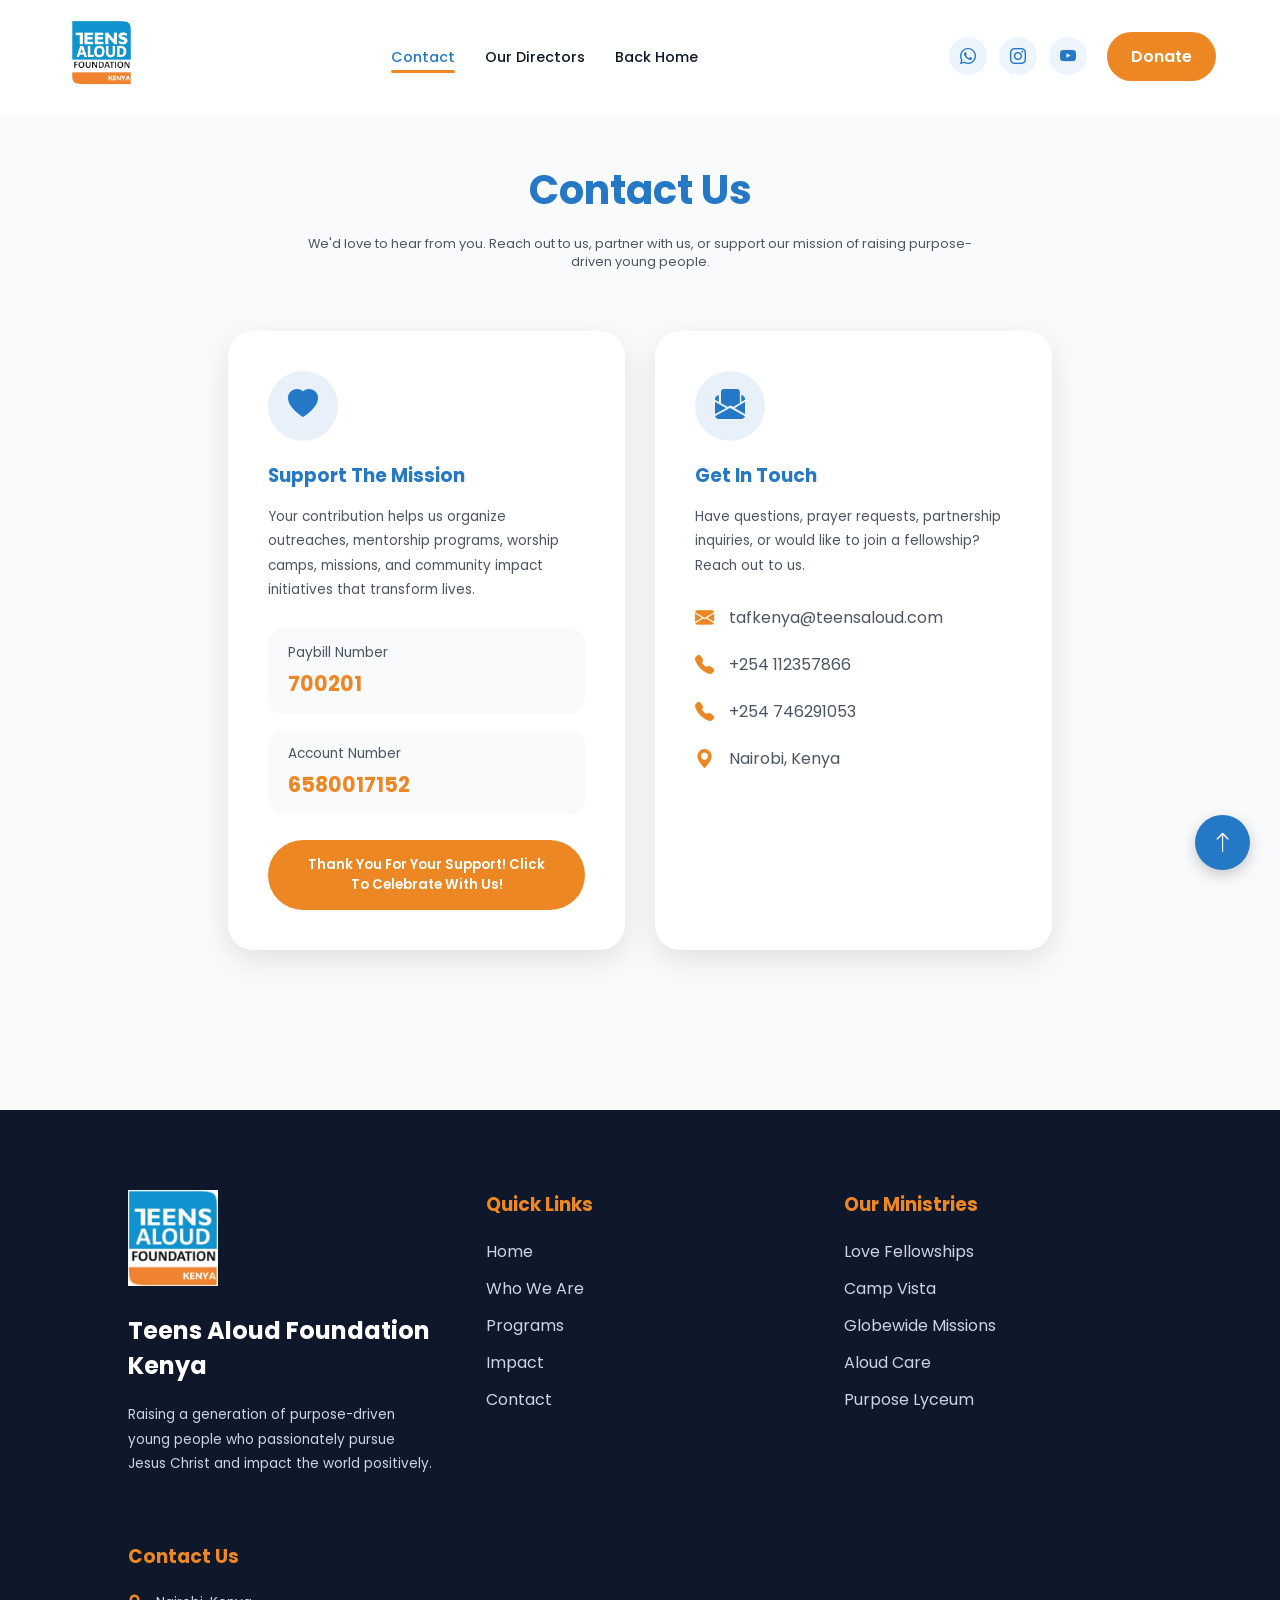
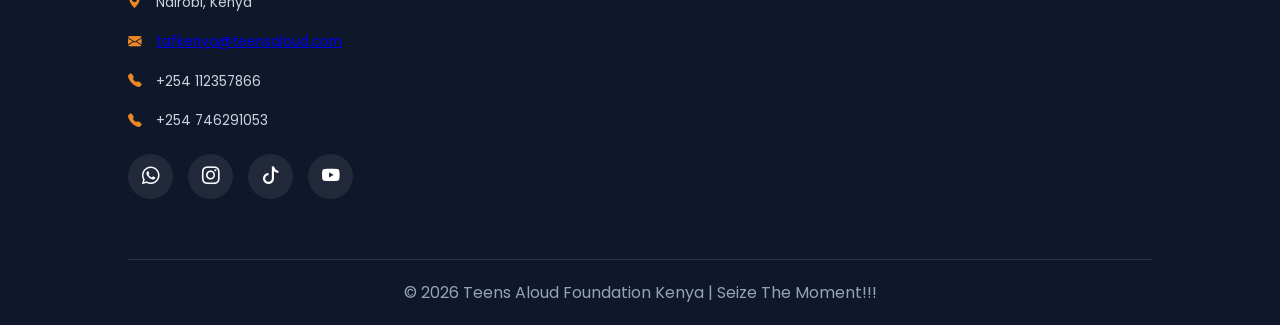
==== contact_us.html @ 478a1626 "Add files via upload" ====
<!DOCTYPE html>
<html lang="en">
<head>
    <meta charset="UTF-8">
    <meta name="viewport" content="width=device-width, initial-scale=1.0">
    <title>Sub-Ministry Directors | Teens Aloud Foundation</title>
    <link rel="preconnect" href="https://fonts.googleapis.com">
    <link rel="stylesheet" href="Home.css">
    <link rel="preconnect" href="https://fonts.gstatic.com" crossorigin>
    <link rel="stylesheet"href="https://cdn.jsdelivr.net/npm/bootstrap-icons@1.13.1/font/bootstrap-icons.min.css">
    <link href="https://fonts.googleapis.com/css2?family=Poppins:wght@300;400;500;600;700&display=swap" rel="stylesheet">

</head>

<body>
    <!-- HEADER -->
    <header>
    <nav class="navbar">

        <!-- LOGO -->
        <div class="logo">
            <img
                src="images/taf_KENY_2_-removebg-preview.png"
                alt="TAF Logo"
                class="logo-img"
            >
        </div>

        <!-- NAV LINKS -->
        <ul class="nav-links" id="navLinks">
            <li><a href="#" class="active" >Contact</a></li>
            <li><a href="directors.html">Our Directors</a></li>
            <li><a href="index.html" >Back Home</a></li>
        </ul>

        <!-- RIGHT SIDE -->
        <div class="nav-right">

            <!-- SOCIALS -->
            <div class="nav-socials">

                <a href="https://whatsapp.com/channel/0029Vam9Rb09sBI8XfmuP315" title="WhatsApp">
                    <i class="bi bi-whatsapp"></i>
                </a>

                <a href="https://www.instagram.com/teens_aloud_kenya?igsh=bHA4dHU2bThsamw3&utm_source=qr" title="Instagram">
                    <i class="bi bi-instagram"></i>
                </a>

                <a href="https://youtube.com/@teensaloudkenya?si=RLWSdQaIuWvniSny" title="YouTube">
                    <i class="bi bi-youtube"></i>
                </a>
            </div>

            <!-- DONATE BUTTON -->
            <a href="#" class="nav-btn">
                Donate
            </a>

            <!-- MOBILE MENU -->
            <div class="menu-btn" id="menuBtn">
                <i class="bi bi-list"></i>
            </div>
        </div>
    </nav>

</header>
<section class="contact-page" id="contact">

    <div class="section-title">
        <h2>Contact Us</h2>
        <p>
            We'd love to hear from you. Reach out to us, partner with us, or support our mission of raising purpose-driven young people.
        </p>
    </div>

    <div class="contact-grid">

        <!-- DONATE CARD -->

        <div class="contact-card donate-card">

            <div class="contact-icon">
                <i class="bi bi-heart-fill"></i>
            </div>

            <h3>Support The Mission</h3>

            <p>
                Your contribution helps us organize outreaches, mentorship programs,
                worship camps, missions, and community impact initiatives that transform lives.
            </p>

            <div class="donation-details">

                <div class="donation-item">
                    <span>Paybill Number</span>
                    <h4>700201</h4>
                </div>

                <div class="donation-item">
                    <span>Account Number</span>
                    <h4>6580017152</h4>
                </div>

            </div>

            <button type="button" style="border: none;" class="btn btn-primary" id="supportMissionBtn">
                Thank You For Your Support! Click To Celebrate With Us!
            </button>

        </div>

        <!-- CONTACT CARD -->

        <div class="contact-card">

            <div class="contact-icon">
                <i class="bi bi-envelope-paper-fill"></i>
            </div>

            <h3>Get In Touch</h3>

            <p>
                Have questions, prayer requests, partnership inquiries, or would like to join a fellowship? Reach out to us.
            </p>

            <div class="contact-info">

                <div class="info-item">
                    <i class="bi bi-envelope-fill"></i>
                    <span>tafkenya@teensaloud.com</span>
                </div>

                <div class="info-item">
                    <i class="bi bi-telephone-fill"></i>
                    <span>+254 112357866</span>
                </div>

                <div class="info-item">
                    <i class="bi bi-telephone-fill"></i>
                    <span>+254 746291053</span>
                </div>

                <div class="info-item">
                    <i class="bi bi-geo-alt-fill"></i>
                    <span>Nairobi, Kenya</span>
                </div>

            </div>

        </div>

    </div>

</section>

    <!-- FOOTER -->
    <footer class="footer">

        <div class="footer-container">

            <!-- BRAND -->

            <div class="footer-box">

                <img
                    src="images/taf KENY.png"
                    alt="TAF Logo"
                    class="footer-logo"
                >

                <h2>Teens Aloud Foundation Kenya</h2>

                <p>
                    Raising a generation of purpose-driven young people who passionately pursue Jesus Christ and impact the world positively.
                </p>

            </div>



            <!-- QUICK LINKS -->

            <div class="footer-box">

                <h3>Quick Links</h3>

                <ul>

                    <li><a href="index.html#home">Home</a></li>

                    <li><a href="index.html#about">Who We Are</a></li>

                    <li><a href="index.html#programs">Programs</a></li>

                    <li><a href="index.html#impact">Impact</a></li>

                    <li><a href="index.html#contact">Contact</a></li>

                </ul>

            </div>



            <!-- PROGRAMS -->

            <div class="footer-box">

                <h3>Our Ministries</h3>

                <ul>

                    <li><a href="index.html#love-fellowships">Love Fellowships</a></li>

                    <li><a href="index.html#camp-vista">Camp Vista</a></li>

                    <li><a href="index.html#globewide-missions">Globewide Missions</a></li>

                    <li><a href="index.html#aloud-care">Aloud Care</a></li>

                    <li><a href="index.html#purpose-lyceum">Purpose Lyceum</a></li>

                </ul>

            </div>



            <!-- CONTACT -->

            <div class="footer-box">

                <h3>Contact Us</h3>

                <p>
                    <i class="bi bi-geo-alt-fill"></i>
                    Nairobi, Kenya
                </p>

                <p>
                    <i class="bi bi-envelope-fill"></i>
                    <a href="tafkenya@teensaloud.com">tafkenya@teensaloud.com</a>
                </p>

                <p>
                    <i class="bi bi-telephone-fill"></i>
                    +254 112357866
                </p>

                <p>
                    <i class="bi bi-telephone-fill"></i>
                    +254 746291053
                </p>



                <!-- SOCIALS -->

                <div class="footer-socials">

                    <a title="WhatsApp" href="https://whatsapp.com/channel/0029Vam9Rb09sBI8XfmuP315">
                        <i class="bi bi-whatsapp"></i>
                    </a>

                    <a title="Instagram" href="https://www.instagram.com/teens_aloud_kenya?igsh=bHA4dHU2bThsamw3&utm_source=qr">
                        <i class="bi bi-instagram"></i>
                    </a>

                    <a title="TikTok" href="https://www.tiktok.com/@teensaloudkenya?_r=1&_t=ZS-96lHkJos5vY">
                        <i class="bi bi-tiktok"></i>
                    </a>

                    <a title="YouTube" href="https://youtube.com/@teensaloudkenya?si=RLWSdQaIuWvniSny">
                        <i class="bi bi-youtube"></i>
                    </a>

                </div>

            </div>

        </div>



        <!-- BOTTOM -->

        <div class="footer-bottom">

            <p>
                © 2026 Teens Aloud Foundation Kenya |
                Seize The Moment!!!
            </p>

        </div>

    </footer>

    <div class="scroll-top-btn">
        <i class="bi bi-arrow-up"></i>
    </div>

    
    <!-- THANK YOU CELEBRATION -->

    <div class="thankyou-overlay" id="thankyouOverlay">

        <div class="thankyou-box">

            <div class="success-circle">
                <i class="bi bi-heart-fill"></i>
            </div>

            <h2>Thank You!</h2>

            <p>
                Your willingness to support the mission means a lot.
                Together we are impacting lives, raising leaders,
                spreading hope and advancing God's Kingdom.
            </p>

            <button class="thankyou-btn" id="closeThankyou">
                Continue
            </button>

        </div>

        <!-- Confetti -->
        <div class="confetti-container"></div>

    </div>

    <script>

        const contactCards =
            document.querySelectorAll(".contact-card");

        function animateContactCards(){

            const triggerBottom =
                window.innerHeight * 0.88;

            contactCards.forEach((card, index) => {

                const cardTop =
                    card.getBoundingClientRect().top;

                if(cardTop < triggerBottom){

                    setTimeout(() => {

                        card.classList.add("show");

                    }, index * 250);

                }

            });

        }

        window.addEventListener(
            "scroll",
            animateContactCards
        );

        animateContactCards();

        // THANK YOU CELEBRATION

        const supportBtn =
            document.getElementById(
                "supportMissionBtn"
            );

        const thankyouOverlay =
            document.getElementById(
                "thankyouOverlay"
            );

        const closeThankyou =
            document.getElementById(
                "closeThankyou"
            );

        function createConfetti(){

            const container =
                document.querySelector(
                    ".confetti-container"
                );

            container.innerHTML = "";

            for(let i = 0; i < 120; i++){

                const confetti =
                    document.createElement("div");

                confetti.classList.add("confetti");

                confetti.style.left =
                    Math.random() * 100 + "%";

                confetti.style.background =
                    [
                        "#2578c6",
                        "#ec8723",
                        "#ffd700",
                        "#ffffff"
                    ][Math.floor(Math.random()*4)];

                confetti.style.animationDuration =
                    (Math.random()*3 + 2) + "s";

                container.appendChild(confetti);

            }

        }

        supportBtn.addEventListener(
            "click",
            (e) => {

                e.preventDefault();

                thankyouOverlay.classList.add(
                    "show"
                );

                createConfetti();

            }
        );

        closeThankyou.addEventListener(
            "click",
            () => {

                thankyouOverlay.classList.remove(
                    "show"
                );

            }
        );

        thankyouOverlay.addEventListener(
            "click",
            (e) => {

                if(
                    e.target === thankyouOverlay
                ){

                    thankyouOverlay.classList.remove(
                        "show"
                    );

                }

            }
        );
    </script>

</body>
</html>
---- Home.css ----
*{
        margin:0;
        padding:0;
        box-sizing:border-box;
        font-family:'Poppins',sans-serif;
    }

    :root{
        --primary:#2578c6;
        --secondary:#ec8723;
        --dark:#111827;
        --other:#1f5489;
        --light:#f9fafb;
        --text:#4b5563;
        --white:#ffffff;
        --shadow:0 10px 30px rgba(0,0,0,0.1);
    }

    body{
        background:var(--light);
        color:var(--dark);
        overflow-x:hidden;
    }

    html{
        scroll-behavior:smooth;
    }

    /* NAVBAR */

/* ==========================================
MODERN NAVBAR
========================================== */

header{
    width:100%;
    position:fixed;
    top:0;
    left:0;
    z-index:1000;

    background:rgba(255,255,255,0.85);

    -webkit-backdrop-filter:blur(12px);
    backdrop-filter:blur(12px);

    transition:0.4s ease;

    border-bottom:
    1px solid rgba(255,255,255,0.2);
}

/* NAVBAR */

.navbar{
    width:90%;
    max-width:1300px;
    margin:auto;

    display:flex;
    align-items:center;
    justify-content:space-between;

    padding:15px 0;
}

.logo-img{
    height:75px;
    object-fit:contain;
}

.nav-links{
    display:flex;
    align-items:center;
    gap:30px;

    list-style:none;
}

.nav-links li a{
    position:relative;

    text-decoration:none;
    color:var(--dark);

    font-weight:500;
    font-size:0.9rem;

    transition:0.3s ease;
}

.nav-links li a::after{
    content:"";

    position:absolute;

    left:0;
    bottom:-6px;

    width:0%;
    height:3px;

    background:var(--secondary);

    border-radius:10px;

    transition:0.4s ease;
}

.nav-links li a:hover::after,
.nav-links li a.active::after{
    width:100%;
}

.nav-links li a:hover,
.nav-links li a.active{
    color:var(--primary);
}

.nav-right{
    display:flex;
    align-items:center;
    gap:20px;
}

.nav-socials{
    display:flex;
    gap:12px;
}

.nav-socials a{
    width:38px;
    height:38px;

    border-radius:50%;

    background:rgba(37,120,198,0.08);

    display:flex;
    align-items:center;
    justify-content:center;

    color:var(--primary);

    text-decoration:none;

    transition:0.3s ease;
}

.nav-socials a:hover{
    background:var(--primary);
    color:white;

    transform:translateY(-3px);
}

.nav-btn{
    padding:12px 24px;

    background:var(--secondary);
    color:white;

    border-radius:50px;

    text-decoration:none;

    font-weight:600;

    transition:0.3s ease;
}

.nav-btn:hover{
    background:var(--primary);

    transform:translateY(-3px);
}

.menu-btn{
    display:none;

    font-size:2rem;

    cursor:pointer;

    color:var(--primary);
}

    /* HERO SECTION */

.hero{
    position:relative;
    min-height:100vh;
    overflow:hidden;
    display:flex;
    align-items:center;
    justify-content:center;
    text-align:center;
    padding:120px 20px 50px;
}

.hero-slider{
    position:absolute;
    top:0;
    left:0;
    width:100%;
    height:100%;
    z-index:1;
}

.slide{
    position:absolute;
    width:100%;
    height:100%;
    opacity:0;
    transition:opacity 2.5s ease-in-out;
}

.slide.active{
    opacity:1;
}

.slide img{
    width:100%;
    height:100%;
    object-fit:cover;
}

.hero-overlay{
    position:absolute;
    top:0;
    left:0;
    width:100%;
    height:100%;
    background:rgba(0,0,0,0.5);
    z-index:2;
}

    .hero-content{
    position:relative;
    z-index:3;
    max-width:850px;
    color:white;
}

    .hero h1{
        font-size:4rem;
        line-height:1.2;
        margin-bottom:20px;
    }

    .hero h1 span, h3 span{
        color:var(--secondary);
    }

    .hero p{
        font-size:1.1rem;
        line-height:1.8;
        margin-bottom:35px;
        color:#f3f4f6;
    }

    .hero-buttons{
        display:flex;
        justify-content:center;
        gap:20px;
        flex-wrap:wrap;
    }

    .btn{
        padding:15px 32px;
        border-radius:50px;
        text-decoration:none;
        font-weight:600;
        transition:0.3s ease;
        display:inline-block;
    }

    .btn-primary{
        background:var(--secondary);
        color:white;
    }

    .btn-primary:hover{
        background:#e68900;
        transform:translateY(-3px);
    }

    .btn-outline{
        border:2px solid white;
        color:white;
    }

    .btn-outline:hover{
        background:white;
        color:var(--primary);
    }

    /* LEADERSHIP SECTION */

    .leadership-section{
        padding:60px 10%;
        background:white;
    }

    /* FOUNDER CARD */

    .founder-card{
        display:flex;
        align-items:center;
        gap:50px;

        background:var(--light);

        padding:40px;

        border-radius:30px;

        box-shadow:var(--shadow);

        margin-bottom:60px;

        overflow:hidden;
    }

    .founder-image{
        flex:1;
    }

    .founder-image img{
        width:100%;
        max-height:800px;
        max-width:600px;

        border-radius:20px;

        object-fit:cover;

        box-shadow:var(--shadow);
    }

    .founder-content{
        flex:1;
    }

    .leader-tag{
        display:inline-block;

        padding:8px 18px;

        border-radius:30px;

        background:rgba(37,120,198,0.1);

        color:var(--primary);

        font-size:14px;

        font-weight:600;

        margin-bottom:18px;
    }

    .leader-tag.secondary{
        background:rgba(236,135,35,0.12);
        color:var(--secondary);
    }

    .founder-content h3{
        font-size:2.3rem;

        margin-bottom:20px;

        color:var(--primary);
    }

    .founder-content p{
        color:var(--text);

        line-height:1.9;

        font-size:0.85rem;
    }

    /* DIRECTORS GRID */

    .directors-grid{
        display:grid;

        grid-template-columns:repeat(auto-fit,minmax(320px,1fr));

        gap:30px;
    }

    /* MINI CARDS */

    .director-mini-card{
        background:var(--light);

        border-radius:25px;

        padding:30px;

        display:flex;

        align-items:center;

        gap:25px;

        box-shadow:var(--shadow);

        transition:0.4s ease;
    }

    .director-mini-card:hover{
        transform:translateY(-8px);
    }

    .director-mini-image img{
        width:240px;
        height:240px;

        border-radius:20%;

        object-fit:cover;

        border:5px solid rgba(37,120,198,0.1);
    }

    .director-mini-content h4{
        font-size:1.4rem;

        margin:10px 0;

        color:var(--primary);
    }

    .director-mini-content p{
        color:var(--text);

        line-height:1.7;

        font-size:0.85rem;
    }

    .founder-card,
    .director-mini-card{
        opacity:0;
        transform:translateY(60px);
        transition:1s ease;
    }

    .founder-card.show,
    .director-mini-card.show{
        opacity:1;
        transform:translateY(0);
    }

    /* ACTED */

    .acted-grid{
        display:grid;

        grid-template-columns:
        repeat(auto-fit,minmax(240px,1fr));

        gap:30px;

        margin-top:40px;
    }

    .acted-mini-card{
        background:var(--light);

        border-radius:25px;

        padding:30px 25px;

        text-align:center;

        box-shadow:var(--shadow);

        transition:0.4s ease;

        display:flex;

        flex-direction:column;

        align-items:center;

        gap:18px;
    }

    .acted-mini-card:hover{
        transform:translateY(-8px);
    }

    .acted-mini-image img{
        width:140px;
        height:140px;

        border-radius:50%;

        object-fit:cover;

        border:5px solid rgba(37,120,198,0.1);

        box-shadow:0 10px 25px rgba(0,0,0,0.08);
    }

    .acted-mini-content h4{
        font-size:0.85rem;

        color:var(--primary);

        margin-bottom:8px;
    }

    .acted-mini-card p{
        color:var(--text);

        font-size:0.85rem;

        line-height:1.2;
    }

    /* TAG */

    .acted-mini-card .leader-tag{
        margin-bottom:5px;
    }

    .acted-mini-card{
        opacity:0;
        transform:translateY(60px);
        transition:1s ease;
    }

    .acted-mini-card.show{
        opacity:1;
        transform:translateY(0);
    }

    /* ABOUT */

    section{
        padding:60px 10%;
    }

    .section-title{
        text-align:center;
        margin-bottom:60px;
    }

    .section-title h2{
        font-size:2.5rem;
        color:var(--primary);
        margin-bottom:15px;
    }

    .section-title p{
        color:var(--text);
        max-width:700px;
        margin:auto;
        font-size:0.8rem;
    }

    .about{
        display:grid;
        grid-template-columns:repeat(auto-fit,minmax(320px,1fr));
        gap:50px;
        align-items:center;
    }

    .about img{
        width:100%;
        border-radius:25px;
        box-shadow:var(--shadow);
    }

    .about-text h3{
        font-size:2rem;
        margin-bottom:20px;
        color:var(--other);
    }

    .about-text p{
        color:var(--text);
        line-height:1.9;
        margin-bottom:20px;
        font-size:0.85rem;
    }

    .about img,
    .about-text{
        opacity:0;
        transition:all 1.2s ease;
    }

    .about img{
        transform:translateX(-100px);
    }

    .about-text{
        transform:translateX(100px);
    }

    .about img.show,
    .about-text.show{
        opacity:1;
        transform:translateX(0);
    }

    /* VISION & MISSION SECTION */

    .vision-mission{
        padding:60px 10%;
        background:#f9fafc;
    }

    .vision-mission-container{
        display:grid;
        grid-template-columns:repeat(2,1fr);
        gap:30px;
        margin-top:50px;
    }

    .vision-card,
    .mission-card{
        background:white;
        padding:45px 35px;
        border-radius:24px;
        text-align:center;
        box-shadow:0 8px 30px rgba(0,0,0,0.06);
        transition:0.4s ease;
        border:1px solid rgba(0,0,0,0.05);

        opacity:0;
        transform:translateY(40px);
    }

    .vision-card.show,
    .mission-card.show{
        opacity:1;
        transform:translateY(0);
    }

    .vision-card:hover,
    .mission-card:hover{
        transform:translateY(-10px);
        box-shadow:0 15px 40px rgba(0,0,0,0.1);
    }

    .vm-icon{
        width:60px;
        height:60px;
        margin:auto;
        margin-bottom:25px;
        border-radius:50%;
        background:linear-gradient(135deg,#ff9800,var(--secondary));
        display:flex;
        align-items:center;
        justify-content:center;
        color:var(--primary);
        font-size:24px;
    }

    .vision-card h3,
    .mission-card h3{
        font-size:24px;
        margin-bottom:18px;
        color: var(--primary);
    }

    .vision-card p,
    .mission-card p{
        color:#666;
        line-height:1.6;
        font-size:0.85rem;
    }

    /* SUB MINISTRIES */

    .SUB-card{
        opacity:0;
        transform:translateX(120px);
        transition:
        opacity 0.8s ease,
        transform 0.8s ease;
    }

    .SUB-card.show{
        opacity:1;
        transform:translateX(0);
    }

    /* SUBS */

    .SUBs{
        background:white;
    }

    .SUB-grid{
        display:grid;
        grid-template-columns:repeat(auto-fit,minmax(350px,1fr));
        gap:30px;
    }

    .SUB-card{
        background:var(--light);
        padding:35px 25px;
        border-radius:24px;
        transition:0.4s ease;
        box-shadow:var(--shadow);
    }

    .SUB-card:hover{
        transform:translateY(-10px);
    }

    .SUB-card h3{
        margin:20px 0 15px;
        color:var(--primary);
    }

    .SUB-card p{
        color:var(--text);
        line-height:1.7;
        font-size:0.85rem;
    }

    /* PROGRAM CARDS ANIMATION */

    .program-card{
        opacity:0;
        transform:translateX(120px);
        transition:
        opacity 0.8s ease,
        transform 0.8s ease;
    }

    .program-card.show{
        opacity:1;
        transform:translateX(0);
    }

    /* PROGRAMS */

    .programs{
        background:white;
    }

    .program-card{
        background:var(--light);
        padding:35px 25px;
        border-radius:24px;
        transition:0.4s ease;
    }

    .program-card:hover{
        transform:translateY(-10px);
    }

    .program-card h3{
        margin:20px 0 15px;
        color:var(--primary);
    }

    .program-card p{
        color:var(--text);
        line-height:1.7;
        font-size:0.85rem;
    }

    .program-slider{
        position:relative;
        width:100%;
        display:flex;
        align-items:center;
        justify-content:center;
        gap:20px;
        margin-top:40px;
    }

    .program-viewport{
        width:100%;
        overflow:hidden;
    }

    .program-track{
        display:flex;
        gap:25px;
        transition:transform 0.7s ease;
    }

    /* SHOW 2 CARDS */

    .program-card{
        min-width:calc(50% - 15px);
        max-width:calc(50% - 15px);
        flex-shrink:0;
    }

    /* ARROWS */

    .program-arrow{
        width:40px;
        height:40px;
        border:none;
        border-radius:50%;
        background:var(--secondary);
        color:white;
        font-size:18px;
        cursor:pointer;
        transition:0.3s ease;
        z-index:5;
        box-shadow:0 5px 15px rgba(0,0,0,0.15);
    }

    .program-arrow:hover{
        background: var(--primary);
        transform:scale(1.1);
    }

    .icon{
        width:70px;
        height:70px;
        object-fit:contain;
        border-radius:50%;
        background:rgba(106,27,154,0.1);
        display:flex;
        align-items:center;
        justify-content:center;
        font-size:2rem;
    }

    .btn-learn{
    display:inline-block;
    margin-top:20px;
    padding:10px 20px;
    background:var(--primary);
    color:var(--white);
    text-decoration:none;
    border-radius:40px;
    font-size:14px;
    font-weight:600;
    transition:0.3s ease;
    box-shadow:0 8px 20px rgba(106,27,154,0.15);
    }

    .btn-learn:hover{
        background:var(--secondary);
        transform:translateY(-3px);
        box-shadow:0 12px 24px rgba(0,0,0,0.15);
    }

    /* IMPACT */

    .impact{
        background:linear-gradient(135deg,var(--primary),#14528c);
        color:white;
    }

    .impact-grid{
        display:grid;
        grid-template-columns:repeat(auto-fit,minmax(200px,1fr));
        gap:30px;
        text-align:center;
    }

    .impact-box h3{
        font-size:3rem;
        margin-bottom:10px;
        color:var(--secondary);
    }

    /* CORE values*/

    .value-card{
        opacity:0;
        transform:translateX(120px);
        transition:
        opacity 0.8s ease,
        transform 0.8s ease;
    }

    .value-card.show{
        opacity:1;
        transform:translateX(0);
    }

    .values{
        background:white;
    }

    .value-grid{
        display:grid;
        grid-template-columns:repeat(auto-fit,minmax(300px,1fr));
        gap:30px;
    }

    .value-card{
        background:var(--light);
        padding:35px 25px;
        border-radius:24px;
        transition:0.4s ease;
        box-shadow:var(--shadow);
    }

    .value-card:hover{
        transform:translateY(-10px);
    }

    .value-card h3{
        margin:20px 0 15px;
        color:var(--primary);
    }

    .value-card p{
        color:var(--text);
        line-height:1.7;
        font-size:0.85rem;
    }

    .value-icon{
    width:60px;
    height:60px;
    border-radius:50%;
    background:var(--secondary);
    opacity: 0.8;
    display:flex;
    align-items:center;
    justify-content:center;
    margin-bottom:20px;
    }

    .value-icon i{
        font-size:50px;
        color:var(--primary);
    }

    /* TESTIMONIALS */

    .testimonials{
    padding:90px 10%;
    text-align:center;
    }

    .testimonial-container{
        display:flex;
        align-items:center;
        justify-content:space-between;
        gap:30px;
    }

    .testimonial-card{
        max-width:650px;
        text-align:center;
    }

    .testimonial-card h3{
        font-size:1.5rem;
        margin-bottom:20px;
        color:var(--primary);
    }

    .testimonial-card img{
        width:120px;
        height:120px;
        border-radius:50%;
        object-fit:cover;
        margin:20px 0;
    }

    .testimonial-card p{
        font-size:0.85rem;
        line-height:1.8;
        color:var(--text);
        margin:20px 0;
        text-align:center;
    }

    .testimonial-card h4{
        font-size:1.3rem;
        margin-top:20px;
        color:var(--secondary);
    }
    .testimonial-card h5{
        font-size:1.3rem;
        margin-top:20px;
        color:var(--secondary);
    }

    .testimonial-card{
        transition:0.5s ease;
    }

    .slide-out{
        opacity:0;
        transform:translateX(-120px);
    }

    .slide-in{
        animation:slideFromRight 0.6s ease;
    }

    @keyframes slideFromRight{

        from{
            opacity:0;
            transform:translateX(120px);
        }

        to{
            opacity:1;
            transform:translateX(0);
        }

    }

    .testimonial-card h3{
        font-size:2.5rem;
        color:var(--primary);
        margin-bottom:20px;
        letter-spacing:-1px;
    }

    .testimonial-card img{
        transition:0.4s ease;
    }

    .testimonial-card img:hover{
        transform:scale(1.08);
    }

    /* ARROWS */

    .arrow{
        width:40px;
        height:40px;
        border-radius:50%;
        background:none;
        border:none;
        font-size:1.2rem;
        cursor:pointer;
        color:var(--primary);
        box-shadow:0 10px 25px rgba(0,0,0,0.08);
        display:flex;
        align-items:center;
        justify-content:center;
        transition:0.3s ease;
    }

    .arrow:hover{
        background:var(--secondary);
        color:white;
        transform:scale(1.1);
    }

    /* CTA */

    .cta{
        text-align:center;
        background:white;
        border-radius:30px;
        padding:70px 30px;
        box-shadow:var(--shadow);
    }

    .cta h2{
        font-size:2.5rem;
        margin-bottom:20px;
        color:var(--primary);
    }

    .cta p{
        max-width:700px;
        margin:0 auto 30px;
        line-height:1.8;
        color:var(--text);
        font-size:0.85rem;
    }

    /* FOOTER */

    .footer{
        background:#0f172a;
        color:white;
        padding:80px 10% 20px;
        margin-top:80px;
    }

    .footer-container{
        display:grid;
        grid-template-columns:
        repeat(auto-fit,minmax(250px,1fr));
        gap:50px;
    }

    .footer-logo{
        width:90px;
        margin-bottom:20px;
    }

    .footer-box h2,
    .footer-box h3{
        margin-bottom:20px;
        color:white;
    }

    .footer-box h3{
        color:var(--secondary);
    }

    .footer-box p{
        color:#cbd5e1;
        line-height:1.8;
        margin-bottom:15px;
        font-size:0.85rem;
    }

    .footer-box ul{
        list-style:none;
    }

    .footer-box ul li{
        margin-bottom:12px;
    }

    .footer-box ul li a{
        text-decoration:none;
        color:#cbd5e1;
        transition:0.3s ease;
    }

    .footer-box ul li a:hover{
        color:var(--secondary);
        padding-left:5px;
    }

    .footer-box p i{
        color:var(--secondary);
        margin-right:10px;
    }

    .footer-socials{
        display:flex;
        gap:15px;
        margin-top:20px;
    }

    .footer-socials a{
        width:45px;
        height:45px;
        border-radius:50%;
        background:rgba(255,255,255,0.08);

        display:flex;
        align-items:center;
        justify-content:center;

        color:white;
        font-size:1.1rem;

        text-decoration:none;

        transition:0.3s ease;
    }

    .footer-socials a:hover{
        background:var(--secondary);
        transform:translateY(-5px);
    }

    .footer-bottom{
        margin-top:60px;
        border-top:1px solid rgba(255,255,255,0.1);
        padding-top:20px;
        text-align:center;
    }

    .footer-bottom p{
        color:#94a3b8;
    }

    /* ANIMATION */

    @keyframes fadeIn{
        from{
            opacity:0;
            transform:translateY(30px);
        }
        to{
            opacity:1;
            transform:translateY(0);
        }
    }

    .scroll-top-btn{

    position: fixed;
    bottom: 30px;
    right: 30px;
    width: 55px;
    height: 55px;
    background: var(--primary);
    color: white;
    border-radius: 50%;
    display: flex;
    justify-content: center;
    align-items: center;
    font-size: 22px;
    cursor: pointer;
    box-shadow: 0 5px 15px rgba(0,0,0,0.2);
    transition: 0.4s ease;
    z-index: 1000;
}

.scroll-top-btn:hover{

    transform: translateY(-5px);
    background: var(--secondary);
}

/* SUB-MINISTRY DIRECTORS */

.sub-dir-grid{
    display:grid;
    grid-template-columns:repeat(2, 1fr);
    gap:30px;
    margin-bottom:60px;
}

.sub-dir-grid .sub-director-card{
    background:#fff;
    border-radius:24px;
    padding:25px;
    text-align:center;
    box-shadow:0 10px 30px rgba(0,0,0,0.08);
    position:relative;
    overflow:hidden;

    opacity:0;
    transform:translateY(60px);

    transition:
        transform 0.6s ease,
        opacity 0.6s ease,
        box-shadow 0.4s ease;
}

.sub-dir-grid .sub-director-card.show{
    opacity:1;
    transform:translateY(0);
}

.sub-dir-grid .sub-director-card:hover{
    transform:translateY(-8px);
    box-shadow:0 15px 40px rgba(0,0,0,0.12);
}

.country-director{
    border-top:5px solid var(--secondary);
}

.deputy-country-director{
    border-top:5px solid var(--primary);
}

.sub-dir-grid .director-photo{
    width:140px;
    height:140px;
    border-radius:50%;
    object-fit:cover;
    margin:0 auto 15px;
    border:4px solid rgba(37,120,198,0.15);
}

.sub-dir-grid .ministry-badge{
    width:55px;
    height:55px;
    margin:0 auto 15px;
    border-radius:50%;
    background:rgba(37,120,198,0.08);

    display:flex;
    align-items:center;
    justify-content:center;
}

.sub-dir-grid .ministry-badge i{
    font-size:1.4rem;
    color:var(--primary);
}

.sub-dir-grid h3{
    font-size:1.35rem;
    color:var(--primary);
    margin-bottom:8px;
}

.sub-dir-grid span{
    display:block;
    font-size:0.9rem;
    font-weight:600;
    color:var(--secondary);
    margin-bottom:15px;
}

.sub-dir-grid p{
    font-size:0.92rem;
    line-height:1.7;
    color:var(--text);
}

.sub-directors{
    margin-top:100px;
    background:var(--light);
}

.sub-directors-grid{
    display:grid;
    grid-template-columns:
    repeat(auto-fit,minmax(240px,1fr));
    gap:22px;
}

.sub-director-card{
    background:white;
    border-radius:20px;
    padding:22px 18px;

    text-align:center;

    box-shadow:
    0 8px 20px rgba(0,0,0,0.06);

    transition:0.35s ease;

    position:relative;
    overflow:hidden;
}

.sub-director-card:hover{
    transform:translateY(-8px);
    box-shadow:
    0 15px 30px rgba(0,0,0,0.1);
}

/* TOP COLOR BAR */

.sub-director-card::before{
    content:"";
    position:absolute;
    top:0;
    left:0;
    width:100%;
    height:4px;
}

/* DIRECTOR PHOTO */

.director-photo{
    width:90px;
    height:90px;
    border-radius:50%;
    object-fit:cover;

    border:3px solid rgba(37,120,198,0.1);

    margin-bottom:12px;
}

/* MINISTRY ICON */

.ministry-badge{
    width:50px;
    height:50px;

    margin:auto;
    margin-bottom:12px;

    border-radius:14px;

    background:#f8fafc;

    display:flex;
    align-items:center;
    justify-content:center;
}

.ministry-badge img{
    width: 60px;
    height:60px;
    object-fit:contain;
}

/* NAME */

.sub-director-card h3{
    font-size:1rem;
    color:var(--primary);
    margin-bottom:5px;
    font-weight:600;
}

/* POSITION */

.sub-director-card span{
    display:block;
    color:var(--secondary);

    font-size:0.8rem;
    font-weight:600;

    margin-bottom:10px;
}

/* DESCRIPTION */

.sub-director-card p{
    color:var(--text);
    font-size:0.83rem;
    line-height:1.6;
}

/* COLOR ACCENTS */

.aloud-creative::before{
    background:#ff9800;
}

.aloud-choir::before{
    background:#2578c6;
}

.camp-vista::before{
    background:#7c3aed;
}

.aloud-care::before{
    background:#22c55e;
}

.taf-media::before{
    background:#111827;
}

.globewide::before{
    background:#ef4444;
}

.sportstronic::before{
    background:#06b6d4;
}

.love-fellowship::before{
    background:#ec4899;
}

.associates::before{
    background:#6366f1;
}

/* SUB DIRECTORS ANIMATION */

.sub-director-card{
    opacity:0;
    transform:translateY(60px);
    transition:
    opacity 0.8s ease,
    transform 0.8s ease;
}

.sub-director-card.show{
    opacity:1;
    transform:translateY(0);
}

/* =========================================
CONTACT PAGE
========================================= */

.contact-page{
    margin:100px;
    background:var(--light);
}

.contact-grid{
    display:grid;
    grid-template-columns:repeat(auto-fit,minmax(350px,1fr));
    gap:30px;
    margin-top:50px;
}

.contact-card{
    background:white;
    padding:40px;
    border-radius:25px;
    box-shadow:var(--shadow);
    transition:0.4s ease;
}

.contact-card:hover{
    transform:translateY(-8px);
}

.contact-icon{
    width:70px;
    height:70px;
    border-radius:50%;
    background:rgba(37,120,198,0.1);

    display:flex;
    align-items:center;
    justify-content:center;

    margin-bottom:20px;
}

.contact-icon i{
    font-size:30px;
    color:var(--primary);
}

.contact-card h3{
    color:var(--primary);
    margin-bottom:15px;
}

.contact-card p{
    color:var(--text);
    line-height:1.8;
    margin-bottom:25px;
    font-size:0.85rem;
}

/* DONATION */

.donation-details{
    display:flex;
    flex-direction:column;
    gap:15px;
    margin-bottom:25px;
}

.donation-item{
    background:#f8fafc;
    padding:15px 20px;
    border-radius:15px;
}

.donation-item span{
    display:block;
    font-size:0.85rem;
    color:var(--text);
}

.donation-item h4{
    color:var(--secondary);
    font-size:1.3rem;
    margin-top:5px;
}

/* CONTACT */

.contact-info{
    display:flex;
    flex-direction:column;
    gap:18px;
}

.info-item{
    display:flex;
    align-items:center;
    gap:15px;
}

.info-item i{
    color:var(--secondary);
    font-size:1.2rem;
}

.info-item span{
    color:var(--text);
}

/* CONTACT ANIMATION */

.contact-card{
    opacity:0;
    transform:translateY(80px);
    transition:
    opacity 0.8s ease,
    transform 0.8s ease;
}

.contact-card.show{
    opacity:1;
    transform:translateY(0);
}

/* ===================================
THANK YOU OVERLAY
=================================== */

.thankyou-overlay{
    position:fixed;
    inset:0;

    background:rgba(0,0,0,0.75);

    display:flex;
    align-items:center;
    justify-content:center;

    z-index:99999;

    opacity:0;
    visibility:hidden;

    transition:0.5s ease;
}

.thankyou-overlay.show{
    opacity:1;
    visibility:visible;
}

.thankyou-box{
    background:white;

    width:90%;
    max-width:500px;

    padding:50px 35px;

    border-radius:30px;

    text-align:center;

    position:relative;

    animation:popUp 0.7s ease;
}

@keyframes popUp{

    0%{
        transform:scale(0.4);
        opacity:0;
    }

    70%{
        transform:scale(1.08);
    }

    100%{
        transform:scale(1);
        opacity:1;
    }

}

.success-circle{
    width:100px;
    height:100px;

    margin:auto auto 25px;

    border-radius:50%;

    background:linear-gradient(
        135deg,
        var(--secondary),
        #ffb347
    );

    display:flex;
    align-items:center;
    justify-content:center;

    animation:pulse 1.5s infinite;
}

.success-circle i{
    font-size:3rem;
    color:white;
}

@keyframes pulse{

    0%{
        transform:scale(1);
    }

    50%{
        transform:scale(1.1);
    }

    100%{
        transform:scale(1);
    }

}

.thankyou-box h2{
    color:var(--primary);
    font-size:2.2rem;
    margin-bottom:15px;
}

.thankyou-box p{
    color:var(--text);
    line-height:1.8;
    margin-bottom:25px;
}

.thankyou-btn{
    border:none;
    background:var(--secondary);
    color:white;

    padding:14px 30px;

    border-radius:50px;

    cursor:pointer;

    font-weight:600;

    transition:0.3s ease;
}

.thankyou-btn:hover{
    background:var(--primary);
}

/* CONFETTI */

.confetti{
    position:absolute;

    width:12px;
    height:12px;

    animation:fall linear forwards;
}

@keyframes fall{

    from{
        transform:translateY(-100vh) rotate(0deg);
    }

    to{
        transform:translateY(110vh) rotate(720deg);
    }

}

/* RESPONSIVENESS */

/* =========================================
LAPTOPS
========================================= */

@media screen and (max-width:1200px){

    section{
        padding:90px 6%;
    }

    .navbar{
        width:95%;
    }

    .hero h1{
        font-size:3.5rem;
    }

    .founder-card{
        gap:35px;
    }

    .director-mini-image img{
        width:200px;
        height:200px;
    }

}

/* =========================================
TABLETS
========================================= */

@media screen and (max-width:992px){

    html,
    body{
        overflow-x:hidden;
        width:100%;
    }

    section{
        padding:80px 6%;
    }

    /* NAVBAR */

    .navbar{
        width:100%;
        padding:14px 25px;
    }

    .menu-btn{
        display:block;
        z-index:10001;
    }

    .nav-btn,
    .nav-socials{
        display:none;
    }

    .nav-links{
        position:fixed;
        top:85px;
        right:-100%;
        width:260px;
        background:white;
        flex-direction:column;
        align-items:flex-start;
        gap:20px;
        padding:30px 25px;
        border-radius:20px;
        box-shadow:0 15px 40px rgba(0,0,0,0.12);
        transition:0.4s ease;
        z-index:9999;
    }

    .nav-links.active{
        right:20px;
    }

    /* HERO */

    .hero{
        padding-top:140px;
        min-height:100vh;
    }

    .hero-content{
        width:100%;
        max-width:100%;
        padding:0 10px;
    }

    .hero h1{
        font-size:2.9rem;
    }

    .hero p{
        font-size:1rem;
        line-height:1.8;
    }

    /* ABOUT */

    .about{
        grid-template-columns:1fr;
        text-align:center;
        gap:40px;
    }

    .about img{
        width:100%;
    }

    /* LEADERSHIP */

    .founder-card{
        flex-direction:column;
        text-align:center;
        padding:35px 25px;
    }

    .director-mini-card{
        flex-direction:column;
        text-align:center;
    }

    .director-mini-image img{
        width:220px;
        height:220px;
    }

    /* VISION */

    .vision-mission-container{
        grid-template-columns:1fr;
    }

    /* VALUES */

    .value-grid{
        grid-template-columns:1fr 1fr;
    }

    /* PROGRAMS */

    .program-card{
        min-width:100%;
        max-width:100%;
    }

    /* TESTIMONIALS */

    .testimonial-container{
        flex-direction:column;
    }

}

/* =========================================
MOBILE
========================================= */

@media screen and (max-width:768px){

    html,
    body{
        overflow-x:hidden;
        width:100%;
    }

    *{
        max-width:100%;
    }

    section{
        padding:70px 5%;
    }

    /* NAVBAR */

    header{
        width:100%;
    }

    .navbar{
        width:100%;
        padding:12px 18px;
    }

    .logo-img{
        height:55px;
    }

    .nav-links{
        width:220px;
        top:78px;
        right:-120%;
        padding:25px 20px;
    }

    .nav-links.active{
        right:10px;
    }

    /* HERO */

    .hero{
        width:100%;
        min-height:100vh;
        padding:130px 20px 70px;
    }

    .hero-slider,
    .slide,
    .slide img{
        width:100%;
        height:100%;
    }

    .hero-content{
        width:100%;
        max-width:100%;
    }

    .hero h1{
        font-size:2.2rem;
        line-height:1.3;
    }

    .hero p{
        font-size:0.95rem;
        line-height:1.8;
    }

    .hero-buttons{
        flex-direction:column;
        align-items:center;
        width:100%;
    }

    .btn{
        width:100%;
        max-width:320px;
        text-align:center;
    }

    /* TITLES */

    .section-title{
        margin-bottom:45px;
    }

    .section-title h2{
        font-size:2rem;
    }

    /* ABOUT */

    .about{
        gap:30px;
    }

    .about-text h3{
        font-size:1.8rem;
    }

    /* LEADERSHIP */

    .leadership-section{
        padding:80px 5%;
    }

    .founder-card,
    .director-mini-card,
    .acted-mini-card{
        width:100%;
        padding:28px 20px;
    }

    .founder-image img,
    .director-mini-image img{
        width:100%;
        max-width:280px;
        height:auto;
    }

    .acted-mini-image img{
        width:120px;
        height:120px;
    }

    .founder-content h3{
        font-size:1.8rem;
    }

    /* DIRECTORS */

    .directors-grid{
        grid-template-columns:1fr;
    }

    .acted-grid{
        grid-template-columns:1fr;
    }

    /* VALUES */

    .value-grid{
        grid-template-columns:1fr;
    }

    .value-card{
        width:100%;
        padding:30px 22px;
    }

    /* SUBS */

    .SUB-grid{
        grid-template-columns:1fr;
    }

    /* PROGRAMS */

    .program-slider{
        gap:10px;
    }

    .program-card{
        min-width:100%;
        max-width:100%;
        padding:30px 22px;
    }

    .program-arrow{
        width:42px;
        height:42px;
        font-size:18px;
    }

    /* IMPACT */

    .impact-grid{
        grid-template-columns:1fr 1fr;
        gap:18px;
    }

    .impact-box{
        padding:25px 18px;
    }

    .impact-box h3{
        font-size:2rem;
    }

    /* TESTIMONIALS */

    .testimonial-card{
        width:100%;
        max-width:100%;
        padding:20px;
    }

    .testimonial-card h3{
        font-size:1.8rem;
    }

    .testimonial-card p{
        font-size:0.95rem;
    }

    .testimonial-card img{
        width:95px;
        height:95px;
    }

    /* CTA */

    .cta{
        padding:50px 22px;
    }

    .cta h2{
        font-size:2rem;
    }

    /* FOOTER */

    .footer{
        padding:70px 5% 25px;
        text-align:center;
    }

    .footer-container{
        grid-template-columns:1fr;
        gap:40px;
    }

    .footer-socials{
        justify-content:center;
    }

    /* SCROLL BUTTON */

    .scroll-top-btn{
        width:50px;
        height:50px;
        right:20px;
        bottom:20px;
    }

}

/* =========================================
SMALL MOBILE DEVICES
========================================= */

@media screen and (max-width:480px){

    section{
        padding:65px 5%;
    }

    /* NAVBAR */

    .navbar{
        padding:10px 15px;
    }

    .logo-img{
        height:48px;
    }

    .nav-links{
        width:200px;
    }

    /* HERO */

    .hero{
        padding-top:120px;
    }

    .hero h1{
        font-size:1.9rem;
    }

    .hero p{
        font-size:0.9rem;
    }

    .btn{
        width:100%;
    }

    /* TITLES */

    .section-title h2{
        font-size:1.7rem;
    }

    /* LEADERSHIP */

    .founder-card,
    .director-mini-card,
    .acted-mini-card{
        padding:24px 18px;
    }

    .director-mini-image img{
        width:180px;
        height:180px;
    }

    /* VALUES */

    .value-card{
        padding:25px 18px;
    }

    /* IMPACT */

    .impact-grid{
        grid-template-columns:1fr;
    }

    /* TESTIMONIALS */

    .testimonial-card h3{
        font-size:1.5rem;
    }

    .testimonial-card h4,
    .testimonial-card h5{
        font-size:1rem;
    }

    /* CTA */

    .cta h2{
        font-size:1.6rem;
    }

    /* FOOTER */

    .footer{
        padding:60px 5% 20px;
    }

}

@media(max-width:768px){

    .sub-directors-grid{
        grid-template-columns:repeat(2,1fr);
        gap:16px;
    }

    .sub-director-card{
        padding:18px 14px;
    }

    .director-photo{
        width:75px;
        height:75px;
    }

    .sub-director-card p{
        font-size:0.78rem;
    }
}

@media(max-width:768px){

    .sub-dir-grid{
        grid-template-columns:1fr;
        gap:25px;
    }

    .sub-dir-grid .director-photo{
        width:120px;
        height:120px;
    }

    .sub-dir-grid h3{
        font-size:1.2rem;
    }
}

@media(max-width:520px){

    .sub-directors-grid{
        grid-template-columns:1fr;
    }
}

@media(max-width:768px){

    .contact-card{
        padding:30px 25px;
    }

}
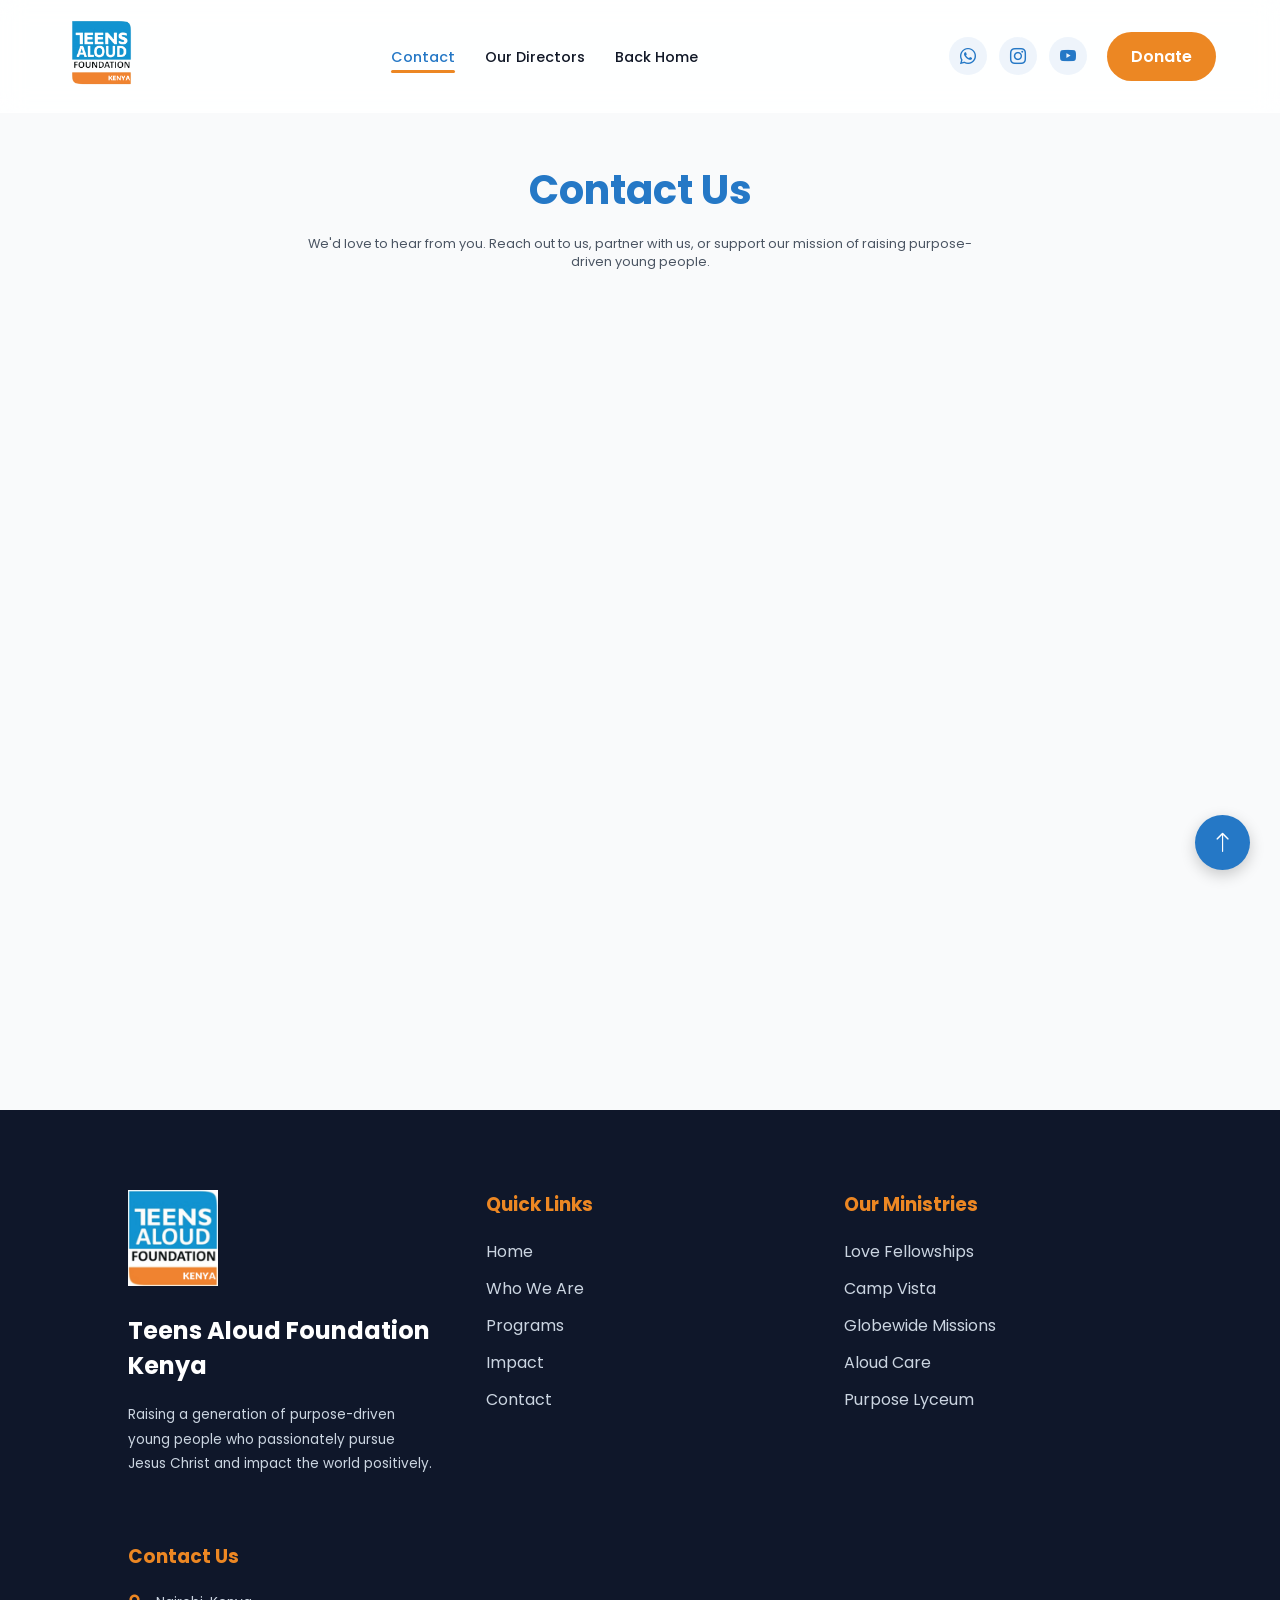
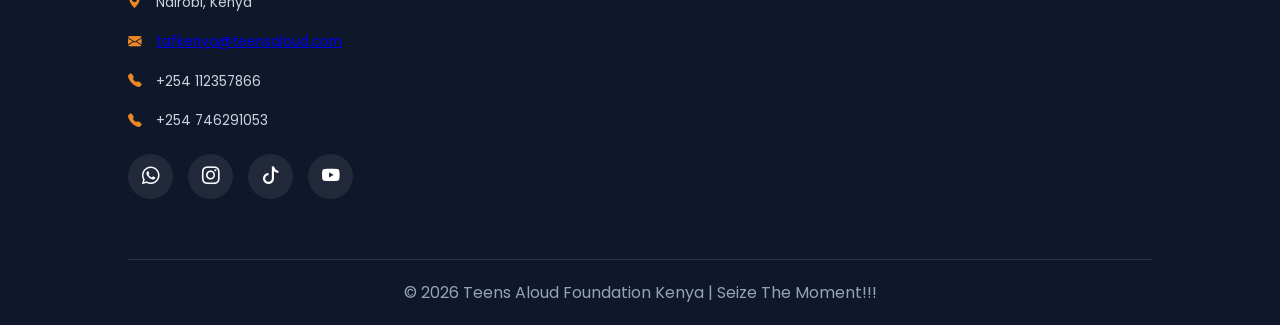
==== commit 2ea920e1: "Update contact_us.html" ====
--- a/contact_us.html
+++ b/contact_us.html
@@ -333,6 +333,40 @@
 
     <script>
 
+        // MOBILE MENU
+        
+        if(menuBtn && navMenu){
+        
+            menuBtn.addEventListener("click", () => {
+        
+                navMenu.classList.toggle("active");
+        
+                menuBtn.innerHTML = navMenu.classList.contains("active")
+                    ? `<i class="bi bi-x-lg"></i>`
+                    : `☰`;
+        
+            });
+        
+        }
+        
+        // CLOSE MOBILE MENU WHEN LINK IS CLICKED
+        
+        navItems.forEach(link => {
+        
+            link.addEventListener("click", () => {
+        
+                if(navMenu){
+                    navMenu.classList.remove("active");
+                }
+        
+                if(menuBtn){
+                    menuBtn.innerHTML = `☰`;
+                }
+        
+            });
+        
+        });
+
         const contactCards =
             document.querySelectorAll(".contact-card");
 
@@ -465,4 +499,4 @@
     </script>
 
 </body>
-</html>+</html>
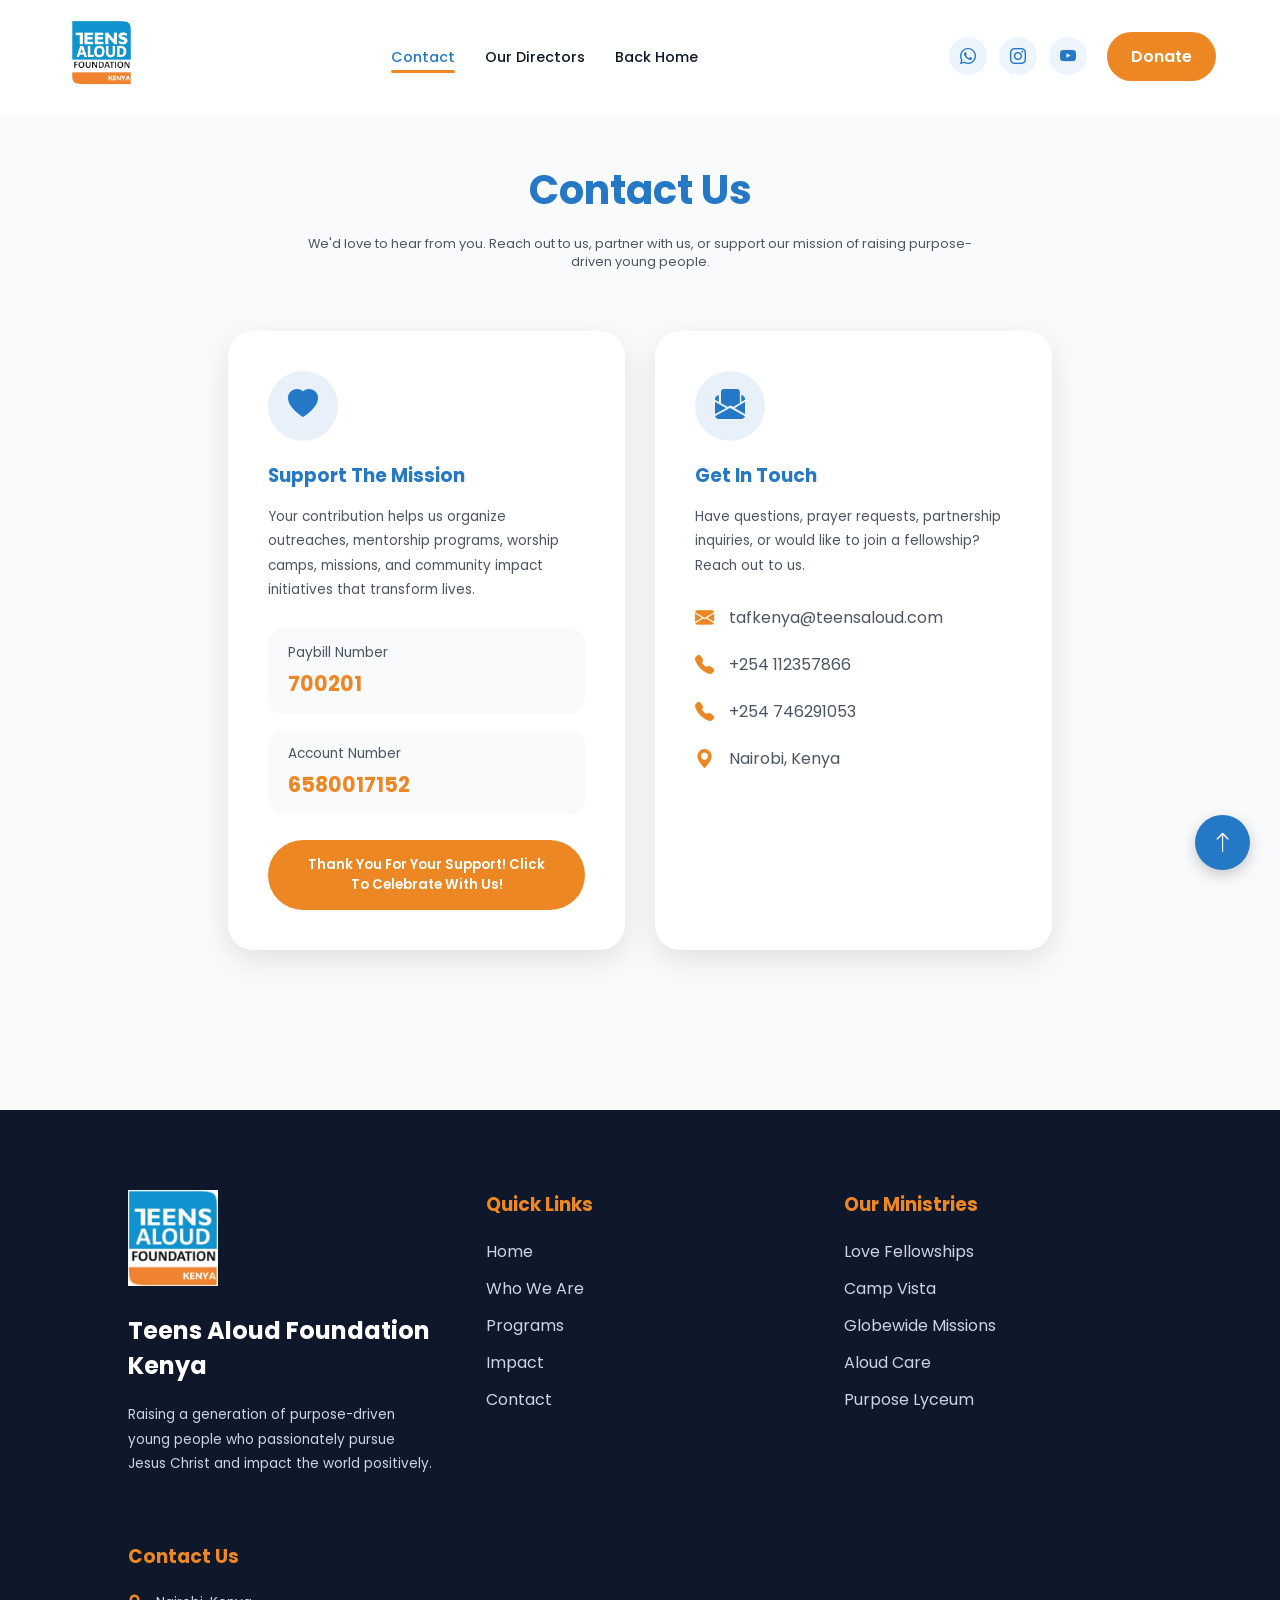
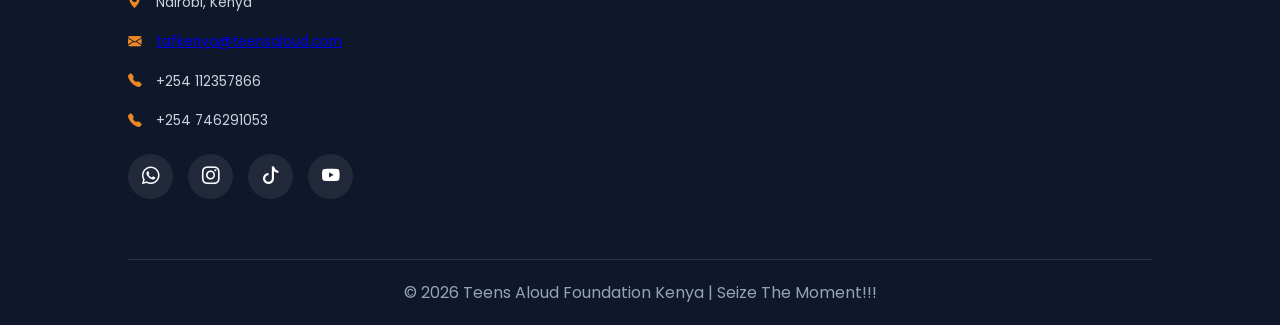
==== commit bddf7015: "Update contact_us.html" ====
--- a/contact_us.html
+++ b/contact_us.html
@@ -334,6 +334,15 @@
     <script>
 
         // MOBILE MENU
+        const header = document.querySelector("header");
+
+        const sections = document.querySelectorAll("section");
+        
+        const navItems = document.querySelectorAll(".nav-links a");
+        
+        const navMenu = document.getElementById("navLinks");
+        
+        const menuBtn = document.getElementById("menuBtn");
         
         if(menuBtn && navMenu){
         
